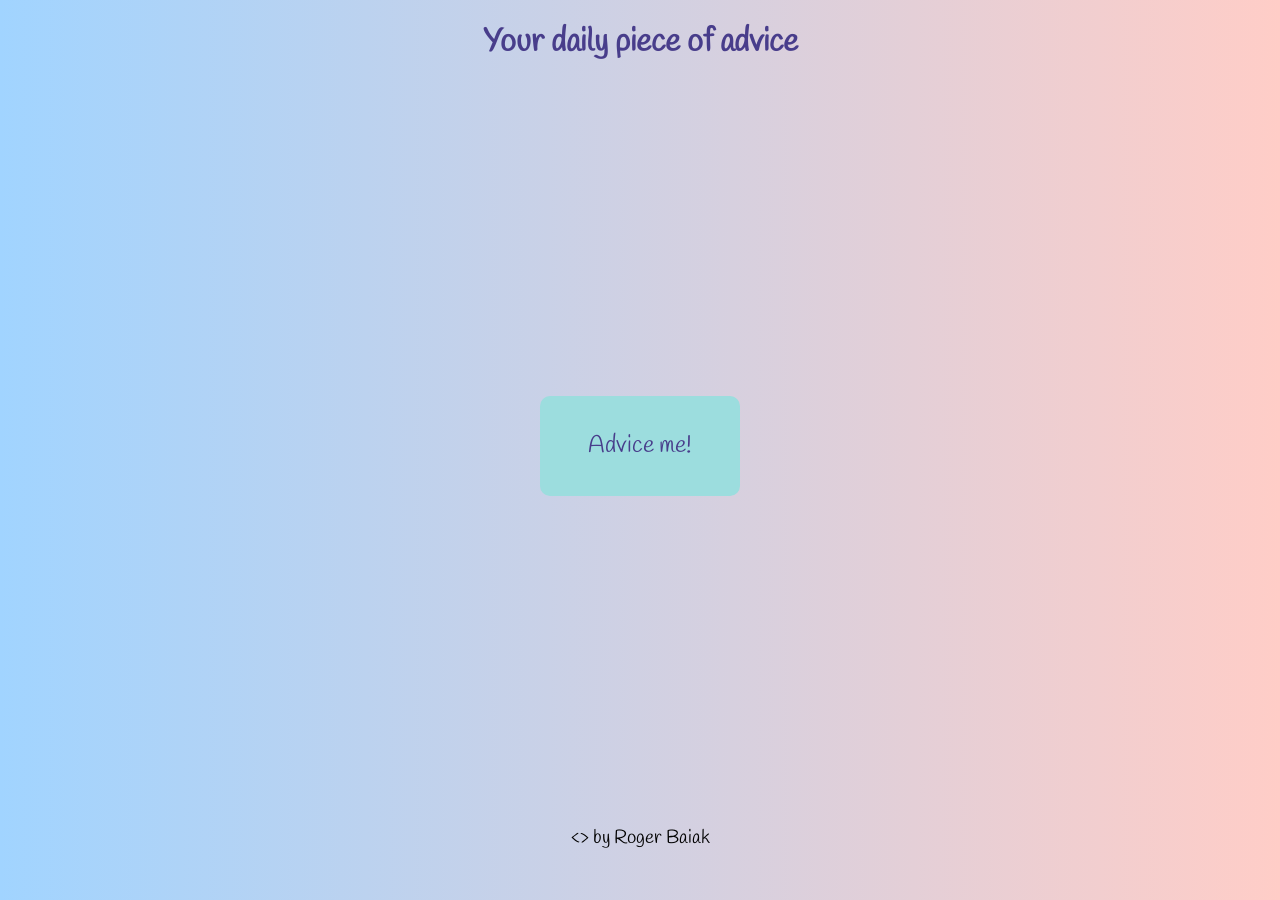
==== index.html @ 20a03e87 "Add files via upload" ====
<!DOCTYPE html>
<html lang="en">
<head>
    <meta charset="UTF-8">
    <meta http-equiv="X-UA-Compatible" content="IE=edge">
    <meta name="viewport" content="width=device-width, initial-scale=1.0">
    <title>Advice me</title>
    <link rel="stylesheet" href="style.css">
</head>
<body>
    <header>
        <h1>Your daily piece of advice</h1>
    </header>
    <main>
        <div class="container">
            <button class="botao">Advice me!</button>
            <div class="loader hidden"></div>

            <div class="advice">
                <h2 class="conselho"></h2>
            </div>
        </div>
    </main>
    <footer>
        <p><> by Roger Baiak</p>
    </footer>
    <script src="app.js"></script>
</body>
</html>
---- style.css ----
@import url('https://fonts.googleapis.com/css2?family=Bungee+Shade&family=Cinzel+Decorative&family=Handlee&family=Luckiest+Guy&family=Montserrat:wght@300;400;700&display=swap');

body{
    background: rgb(161,212,255);
    background: linear-gradient(90deg, rgba(161,212,255,1) 0%, rgba(255,205,199,1) 100%, rgba(0,0,0,1) 100%);
    font-family: 'Handlee', cursive;
}
header{
    text-align: center;
    color: darkslateblue;
}
.container{
    display: flex;
    justify-content: center;
    height: 80vh;
    align-items: center;
}
.advice{
    display: flex;
    justify-content: center;
    height: 80vh;
    align-items: center;
}
button{
    height: 100px;
    width: 200px;
    cursor: pointer;
    border-radius: 10px;
    font-size: 1.5rem;
    border: none;
    transition: 0.5s ease-in-out;
    background-color: #9cddde;
    color: darkslateblue;
    font-family: 'Handlee', cursive;
}
button:hover{
    background-color: plum;
}
.loader{
    animation: is-rotating 1s infinite;
    width: 50px;
    height:50px;
    border: 6px solid #e5e5e5;
    border-radius:50%;
    border-top-color: #51d4db;
  }
  @keyframes is-rotating{
    to{
      transform: rotate(1turn)
    }
  }

  .hidden{
    display: none;
  }
  .abaixo{
    position: absolute;
    bottom: 200px;
  }
  footer{
    text-align: center;
    font-size: 1.2rem;
  }
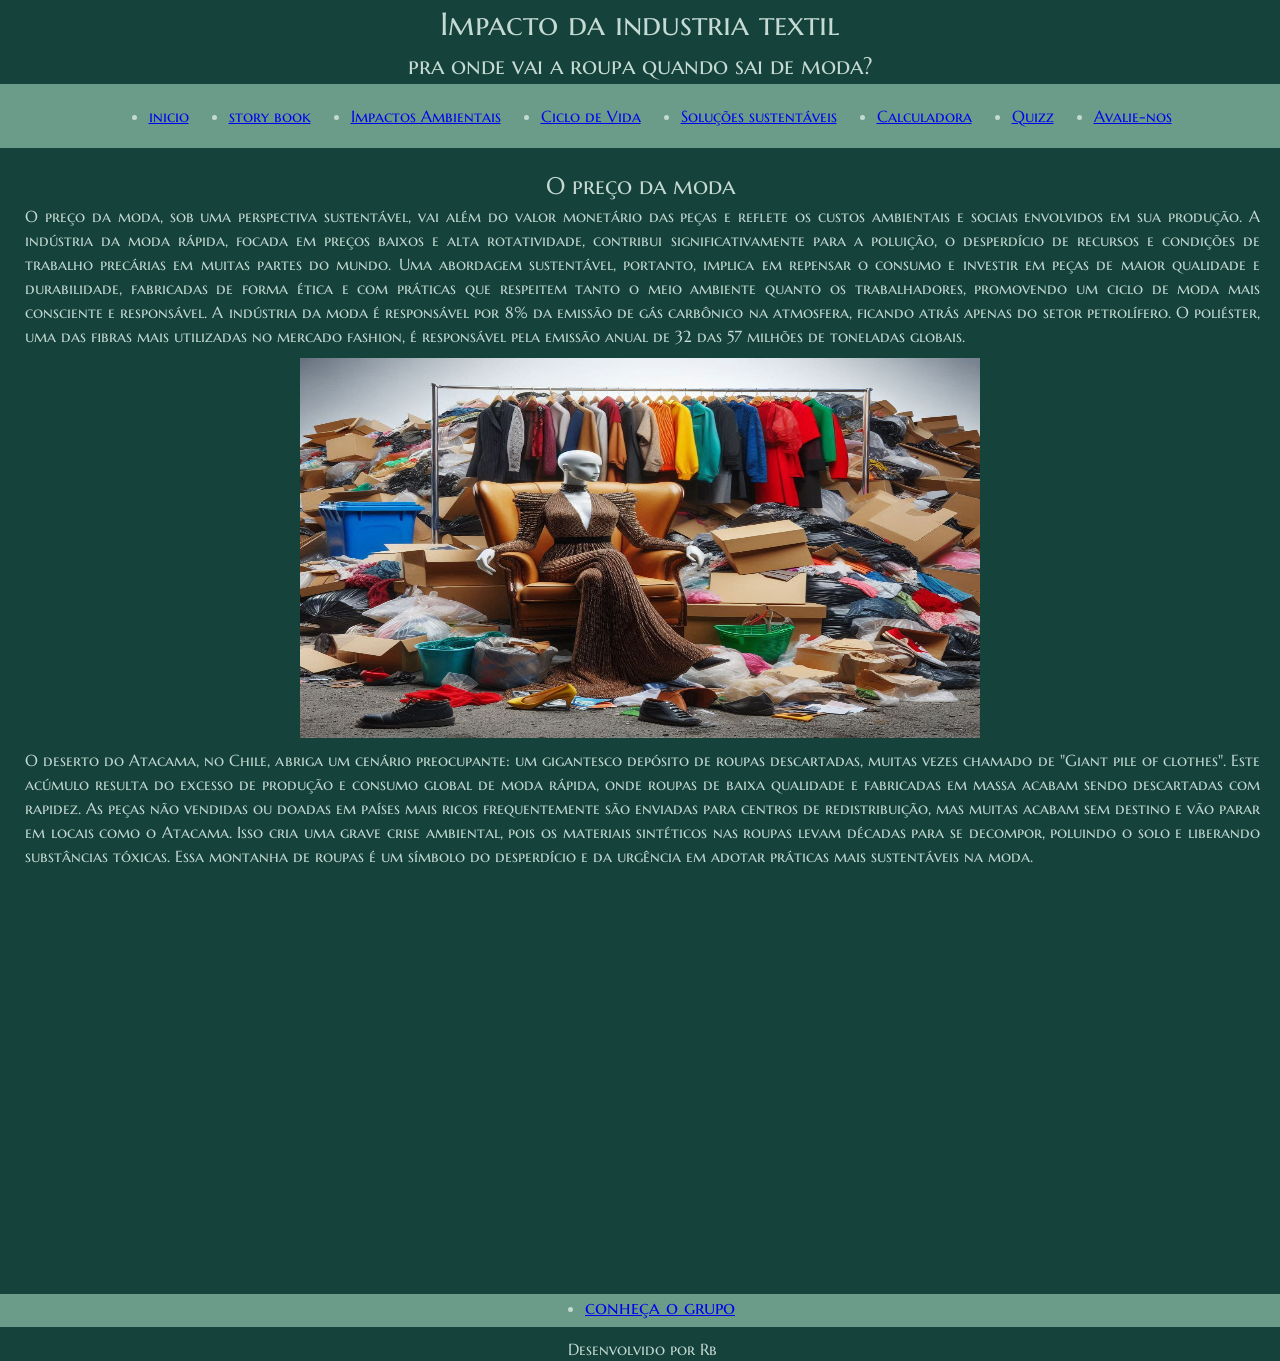
==== commit dcde5960: "Add files via upload" ====
--- a/index.html
+++ b/index.html
@@ -1,29 +1,78 @@
 <!DOCTYPE html>
-<html lang="en">
+<html lang="ptbr">
 <head>
     <meta charset="UTF-8">
-    <meta http-equiv="X-UA-Compatible" content="IE=edge">
     <meta name="viewport" content="width=device-width, initial-scale=1.0">
-    <title>Advice me</title>
+    <title>Industria textil</title>
+    <link rel="stylesheet" href="reset.css">
     <link rel="stylesheet" href="style.css">
+    <link rel="preconnect" href="https://fonts.googleapis.com">
+<link rel="preconnect" href="https://fonts.gstatic.com" crossorigin>
+<link href="https://fonts.googleapis.com/css2?family=Marcellus+SC&display=swap" rel="stylesheet">
 </head>
 <body>
     <header>
-        <h1>Your daily piece of advice</h1>
+        <div class="intro">
+            <img src="" alt="">
+        <h1>Impacto da industria textil</h1>
+            <h2>pra onde vai a roupa quando sai de moda?</h2>
+        </div>
+            <div class="menus">
+                <nav>
+                    <ul class="lista">
+                        <li class="inicio">
+                            <a href="index.html">inicio</a>
+                        </li>
+                        <li class="inicio">
+                            <a href="book.html">story book</a>
+                        </li>
+                        <li class="inicio">
+                            <a href="impactos.html">Impactos Ambientais</a>
+                        </li>
+                        <li class="inicio">
+                            <a href="ciclo de vida.html">Ciclo de Vida</a>
+                        </li>
+                        <li class="inicio">
+                            <a href="solucoes.html">Soluções sustentáveis</a>
+                        </li>
+                        <li class="inicio">
+                            <a href="calc.html">Calculadora</a>
+                        </li>
+                        <li class="inicio">
+                            <a href="quiz.html">Quizz</a>
+                        </li>
+                        <li class="inicio">
+                            <a href="avalie.html">Avalie-nos</a>
+                        </li>
+                    </ul>
+                </nav>
+            </div>
     </header>
-    <main>
-        <div class="container">
-            <button class="botao">Advice me!</button>
-            <div class="loader hidden"></div>
+    <main class="conteudo">
+        <h2>O preço da moda</h2>
+            <p>O preço da moda, sob uma perspectiva sustentável, vai além do valor monetário das peças e reflete os custos ambientais e sociais envolvidos em sua produção. A indústria da moda rápida, focada em preços baixos e alta rotatividade, contribui significativamente para a poluição, o desperdício de recursos e condições de trabalho precárias em muitas partes do mundo. Uma abordagem sustentável, portanto, implica em repensar o consumo e investir em peças de maior qualidade e durabilidade, fabricadas de forma ética e com práticas que respeitem tanto o meio ambiente quanto os trabalhadores, promovendo um ciclo de moda mais consciente e responsável.
+                A indústria da moda é responsável por 8% da emissão de gás carbônico na atmosfera, ficando atrás apenas do setor petrolífero. O poliéster, uma das fibras mais utilizadas no mercado fashion, é responsável pela emissão anual de 32 das 57 milhões de toneladas globais.
+            </p>
+            <img class="impactos1" src="./assets/gala.jfif" alt="" srcset="">
+            <p>
+                O deserto do Atacama, no Chile, abriga um cenário preocupante: um gigantesco depósito de roupas descartadas, muitas vezes chamado de "Giant pile of clothes". Este acúmulo resulta do excesso de produção e consumo global de moda rápida, onde roupas de baixa qualidade e fabricadas em massa acabam sendo descartadas com rapidez. As peças não vendidas ou doadas em países mais ricos frequentemente são enviadas para centros de redistribuição, mas muitas acabam sem destino e vão parar em locais como o Atacama. Isso cria uma grave crise ambiental, pois os materiais sintéticos nas roupas levam décadas para se decompor, poluindo o solo e liberando substâncias tóxicas. Essa montanha de roupas é um símbolo do desperdício e da urgência em adotar práticas mais sustentáveis na moda.
+            </p>
+                <div class="">
+                    <iframe class="mapa"  src="https://www.google.com/maps/embed?pb=!1m18!1m12!1m3!1d1584.1955105164393!2d-70.09149874301413!3d-20.23493894780229!2m3!1f0!2f0!3f0!3m2!1i1024!2i768!4f13.1!3m3!1m2!1s0x915215426eb9ae75%3A0xbb5867ab02cd19a1!2sGiant%20Pile%20of%20Unsold%20Clothing!5e1!3m2!1spt-BR!2sbr!4v1730406948670!5m2!1spt-BR!2sbr" width="600" height="450" style="border:0;" allowfullscreen="" loading="lazy" referrerpolicy="no-referrer-when-downgrade"></iframe>
+                </div>
+    </main>
+    <footer class="pe">
+        <div class="rodape">
+            <ul class="foot">
+                <li>
+                    <h3 class="sobre">
+                        <a href="grupo.html" target="_blank" > conheça o grupo</a>
+                    </h3>
+                </li>
+            </ul>
+            <p class="credit">Desenvolvido por Rb</p>
+        </div>
+    </footer>
 
-            <div class="advice">
-                <h2 class="conselho"></h2>
-            </div>
-        </div>
-    </main>
-    <footer>
-        <p><> by Roger Baiak</p>
-    </footer>
-    <script src="app.js"></script>
 </body>
-</html>+</html>
--- a/style.css
+++ b/style.css
@@ -1,63 +1,120 @@
-@import url('https://fonts.googleapis.com/css2?family=Bungee+Shade&family=Cinzel+Decorative&family=Handlee&family=Luckiest+Guy&family=Montserrat:wght@300;400;700&display=swap');
+body{
+    background-color: #16423C;
+    color: #C4DAD2;
+}
+.intro{
+    display: flex;
+    flex-direction: column;
+    align-items: center;
+}
 
-body{
-    background: rgb(161,212,255);
-    background: linear-gradient(90deg, rgba(161,212,255,1) 0%, rgba(255,205,199,1) 100%, rgba(0,0,0,1) 100%);
-    font-family: 'Handlee', cursive;
+.lista{
+    display: flex;
+    flex-direction: row;
+    justify-content: center;
+    background-color: #6A9C89;
+
 }
-header{
-    text-align: center;
-    color: darkslateblue;
+
+li:hover{
+    transition: 0.5s;
+    background-color: antiquewhite;
+    border-radius: 30%;
 }
-.container{
+.inicio{
+    margin: 20px;
+}
+.conteudo{
+    display: flex;
+    flex-direction: column;
+    align-items: center;
+    padding: 10px;
+    margin: 10px;
+
+}
+.mapa{
+    width: 700px;
+    height: 300px;
+    margin: 50px;
+}
+.foot {
+    display: flex;
+    flex-direction: row;
+    align-items: center;
+    gap: 30px;
+    background-color: #6A9C89;
+    justify-content: center;
+}
+
+.foot li {
+    margin-bottom: 5px;
+}
+
+.credit {
     display: flex;
     justify-content: center;
-    height: 80vh;
+    margin-top: 10px; /* Espaço acima do texto 'Desenvolvido por Rb' */
+}
+
+.impactos1{
+    margin: 0 auto;
+    height: 400px;
+    width: 700px;
+    padding: 10px;
+}
+p{
+    padding-left: 5px;
+    text-align: justify;
+}
+
+.meio{
+    display: flex;
+    flex-direction: column;
     align-items: center;
+
 }
-.advice{
-    display: flex;
-    justify-content: center;
-    height: 80vh;
-    align-items: center;
+
+.lista_participantes{
+    margin: 10px;
+
 }
-button{
-    height: 100px;
-    width: 200px;
-    cursor: pointer;
-    border-radius: 10px;
-    font-size: 1.5rem;
-    border: none;
-    transition: 0.5s ease-in-out;
-    background-color: #9cddde;
-    color: darkslateblue;
-    font-family: 'Handlee', cursive;
+
+/* Tablet (largura máxima: 768px) */
+@media screen and (max-width: 768px) {
+    .container {
+        width: 90%;
+        padding: 15px;
+    }
+
+    h1 {
+        font-size: 1.5rem;
+    }
 }
-button:hover{
-    background-color: plum;
+
+/* Tablet (largura máxima: 768px) */
+@media screen and (max-width: 768px) {
+    .container {
+        width: 90%;
+        padding: 15px;
+    }
+
+    h1 {
+        font-size: 1.5rem;
+    }
 }
-.loader{
-    animation: is-rotating 1s infinite;
-    width: 50px;
-    height:50px;
-    border: 6px solid #e5e5e5;
-    border-radius:50%;
-    border-top-color: #51d4db;
-  }
-  @keyframes is-rotating{
-    to{
-      transform: rotate(1turn)
+
+/* Celular (largura máxima: 480px) */
+@media screen and (max-width: 480px) {
+    .container {
+        width: 95%;
+        padding: 10px;
     }
-  }
 
-  .hidden{
-    display: none;
-  }
-  .abaixo{
-    position: absolute;
-    bottom: 200px;
-  }
-  footer{
-    text-align: center;
-    font-size: 1.2rem;
-  }+    h1 {
+        font-size: 1.2rem;
+    }
+
+    p {
+        font-size: 0.9rem;
+    }
+}
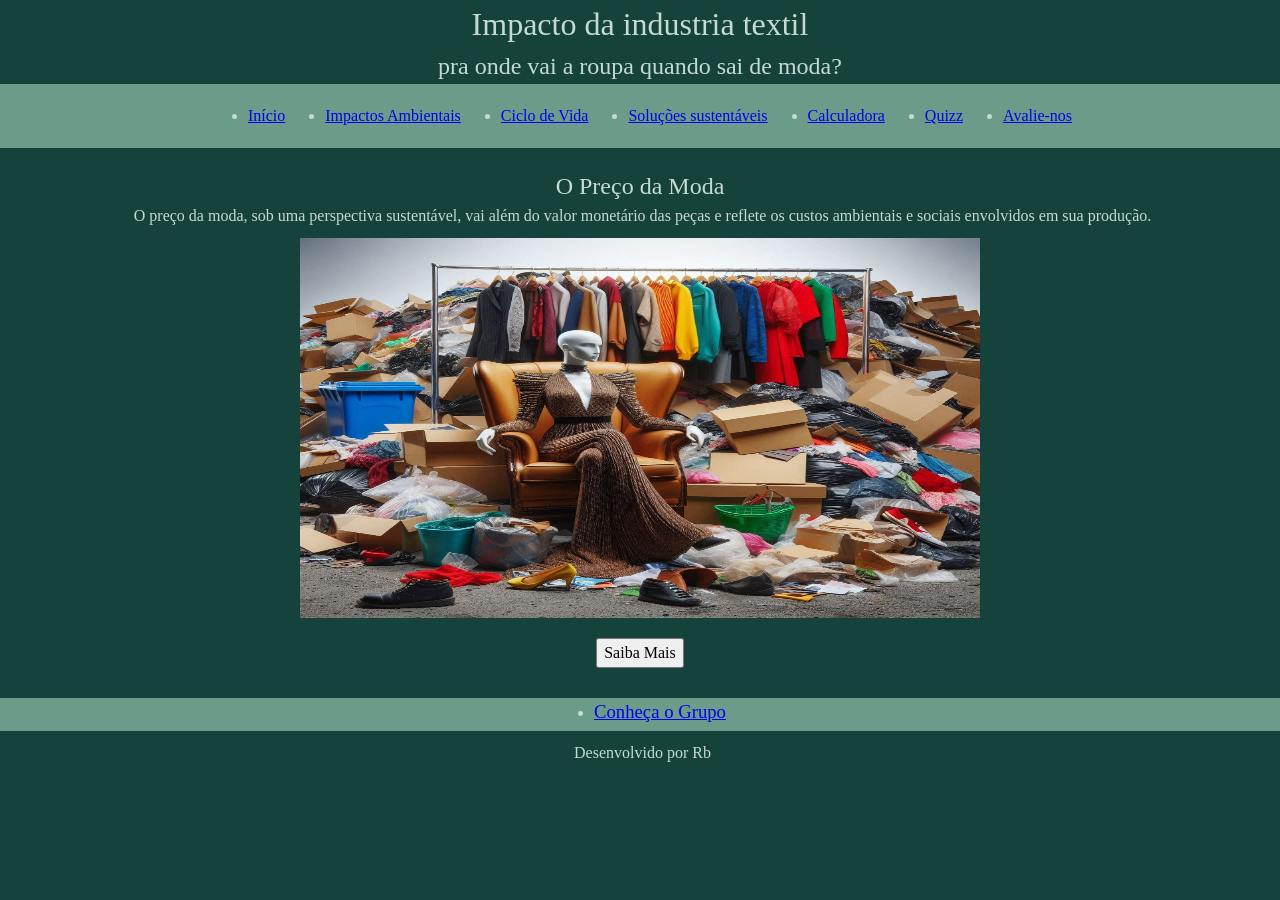
==== commit 70b6cc99: "Add files via upload" ====
--- a/index.html
+++ b/index.html
@@ -6,9 +6,7 @@
     <title>Industria textil</title>
     <link rel="stylesheet" href="reset.css">
     <link rel="stylesheet" href="style.css">
-    <link rel="preconnect" href="https://fonts.googleapis.com">
-<link rel="preconnect" href="https://fonts.gstatic.com" crossorigin>
-<link href="https://fonts.googleapis.com/css2?family=Marcellus+SC&display=swap" rel="stylesheet">
+
 </head>
 <body>
     <header>
@@ -21,10 +19,7 @@
                 <nav>
                     <ul class="lista">
                         <li class="inicio">
-                            <a href="index.html">inicio</a>
-                        </li>
-                        <li class="inicio">
-                            <a href="book.html">story book</a>
+                            <a href="index.html">Início</a>
                         </li>
                         <li class="inicio">
                             <a href="impactos.html">Impactos Ambientais</a>
@@ -48,25 +43,27 @@
                 </nav>
             </div>
     </header>
-    <main class="conteudo">
-        <h2>O preço da moda</h2>
-            <p>O preço da moda, sob uma perspectiva sustentável, vai além do valor monetário das peças e reflete os custos ambientais e sociais envolvidos em sua produção. A indústria da moda rápida, focada em preços baixos e alta rotatividade, contribui significativamente para a poluição, o desperdício de recursos e condições de trabalho precárias em muitas partes do mundo. Uma abordagem sustentável, portanto, implica em repensar o consumo e investir em peças de maior qualidade e durabilidade, fabricadas de forma ética e com práticas que respeitem tanto o meio ambiente quanto os trabalhadores, promovendo um ciclo de moda mais consciente e responsável.
-                A indústria da moda é responsável por 8% da emissão de gás carbônico na atmosfera, ficando atrás apenas do setor petrolífero. O poliéster, uma das fibras mais utilizadas no mercado fashion, é responsável pela emissão anual de 32 das 57 milhões de toneladas globais.
-            </p>
-            <img class="impactos1" src="./assets/gala.jfif" alt="" srcset="">
+    <main class="conteudo meio">
+        <h2>O Preço da Moda</h2>
+        <p>
+            O preço da moda, sob uma perspectiva sustentável, vai além do valor monetário das peças e reflete os custos ambientais e sociais envolvidos em sua produção.
+        </p>
+        <img class="impactos1" src="./assets/gala.jfif" alt="Impactos da moda">
+        <button id="saiba">Saiba Mais</button>
+        <div class="hidden" id="esconder">
             <p>
+                A indústria da moda rápida, focada em preços baixos e alta rotatividade, contribui significativamente para a poluição, o desperdício de recursos e condições de trabalho precárias em muitas partes do mundo. Uma abordagem sustentável, portanto, implica em repensar o consumo e investir em peças de maior qualidade e durabilidade, fabricadas de forma ética e com práticas que respeitem tanto o meio ambiente quanto os trabalhadores, promovendo um ciclo de moda mais consciente e responsável. A indústria da moda é responsável por 8% da emissão de gás carbônico na atmosfera, ficando atrás apenas do setor petrolífero. O poliéster, uma das fibras mais utilizadas no mercado fashion, é responsável pela emissão anual de 32 das 57 milhões de toneladas globais.
                 O deserto do Atacama, no Chile, abriga um cenário preocupante: um gigantesco depósito de roupas descartadas, muitas vezes chamado de "Giant pile of clothes". Este acúmulo resulta do excesso de produção e consumo global de moda rápida, onde roupas de baixa qualidade e fabricadas em massa acabam sendo descartadas com rapidez. As peças não vendidas ou doadas em países mais ricos frequentemente são enviadas para centros de redistribuição, mas muitas acabam sem destino e vão parar em locais como o Atacama. Isso cria uma grave crise ambiental, pois os materiais sintéticos nas roupas levam décadas para se decompor, poluindo o solo e liberando substâncias tóxicas. Essa montanha de roupas é um símbolo do desperdício e da urgência em adotar práticas mais sustentáveis na moda.
             </p>
-                <div class="">
-                    <iframe class="mapa"  src="https://www.google.com/maps/embed?pb=!1m18!1m12!1m3!1d1584.1955105164393!2d-70.09149874301413!3d-20.23493894780229!2m3!1f0!2f0!3f0!3m2!1i1024!2i768!4f13.1!3m3!1m2!1s0x915215426eb9ae75%3A0xbb5867ab02cd19a1!2sGiant%20Pile%20of%20Unsold%20Clothing!5e1!3m2!1spt-BR!2sbr!4v1730406948670!5m2!1spt-BR!2sbr" width="600" height="450" style="border:0;" allowfullscreen="" loading="lazy" referrerpolicy="no-referrer-when-downgrade"></iframe>
-                </div>
+            <iframe class="mapa" src="https://www.google.com/maps/embed?pb=!1m18!1m12!1m3!1d1584.1955105164393!2d-70.09149874301413!3d-20.23493894780229!2m3!1f0!2f0!3f0!3m2!1i1024!2i768!4f13.1!3m3!1m2!1s0x915215426eb9ae75%3A0xbb5867ab02cd19a1!2s Giant%20Pile%20of%20Unsold%20Clothing!5e1!3m2!1spt-BR!2sbr!4v1730406948670!5m2!1spt-BR!2sbr" width="600" height="450" style="border:0;" allowfullscreen="" loading="lazy" referrerpolicy="no-referrer-when-downgrade"></iframe>
+        </div>
     </main>
     <footer class="pe">
         <div class="rodape">
             <ul class="foot">
                 <li>
                     <h3 class="sobre">
-                        <a href="grupo.html" target="_blank" > conheça o grupo</a>
+                        <a href="grupo.html" target="_blank">Conheça o Grupo</a>
                     </h3>
                 </li>
             </ul>
@@ -75,4 +72,5 @@
     </footer>
 
 </body>
+<script src="./visibilidade.js"></script>
 </html>
--- a/style.css
+++ b/style.css
@@ -1,6 +1,10 @@
+
 body{
     background-color: #16423C;
     color: #C4DAD2;
+    font-family: 'Times New Roman', Times, serif;
+
+
 }
 .intro{
     display: flex;
@@ -73,10 +77,26 @@
     align-items: center;
 
 }
+footer{
+    margin-top: 5px;
+}
 
 .lista_participantes{
     margin: 10px;
 
+}
+button{
+    cursor: pointer;
+    margin: 10px;
+
+}
+button:hover{
+    background-color: bisque;
+    transition: 1s ease-in;
+}
+
+.hidden{
+    display: none;
 }
 
 /* Tablet (largura máxima: 768px) */
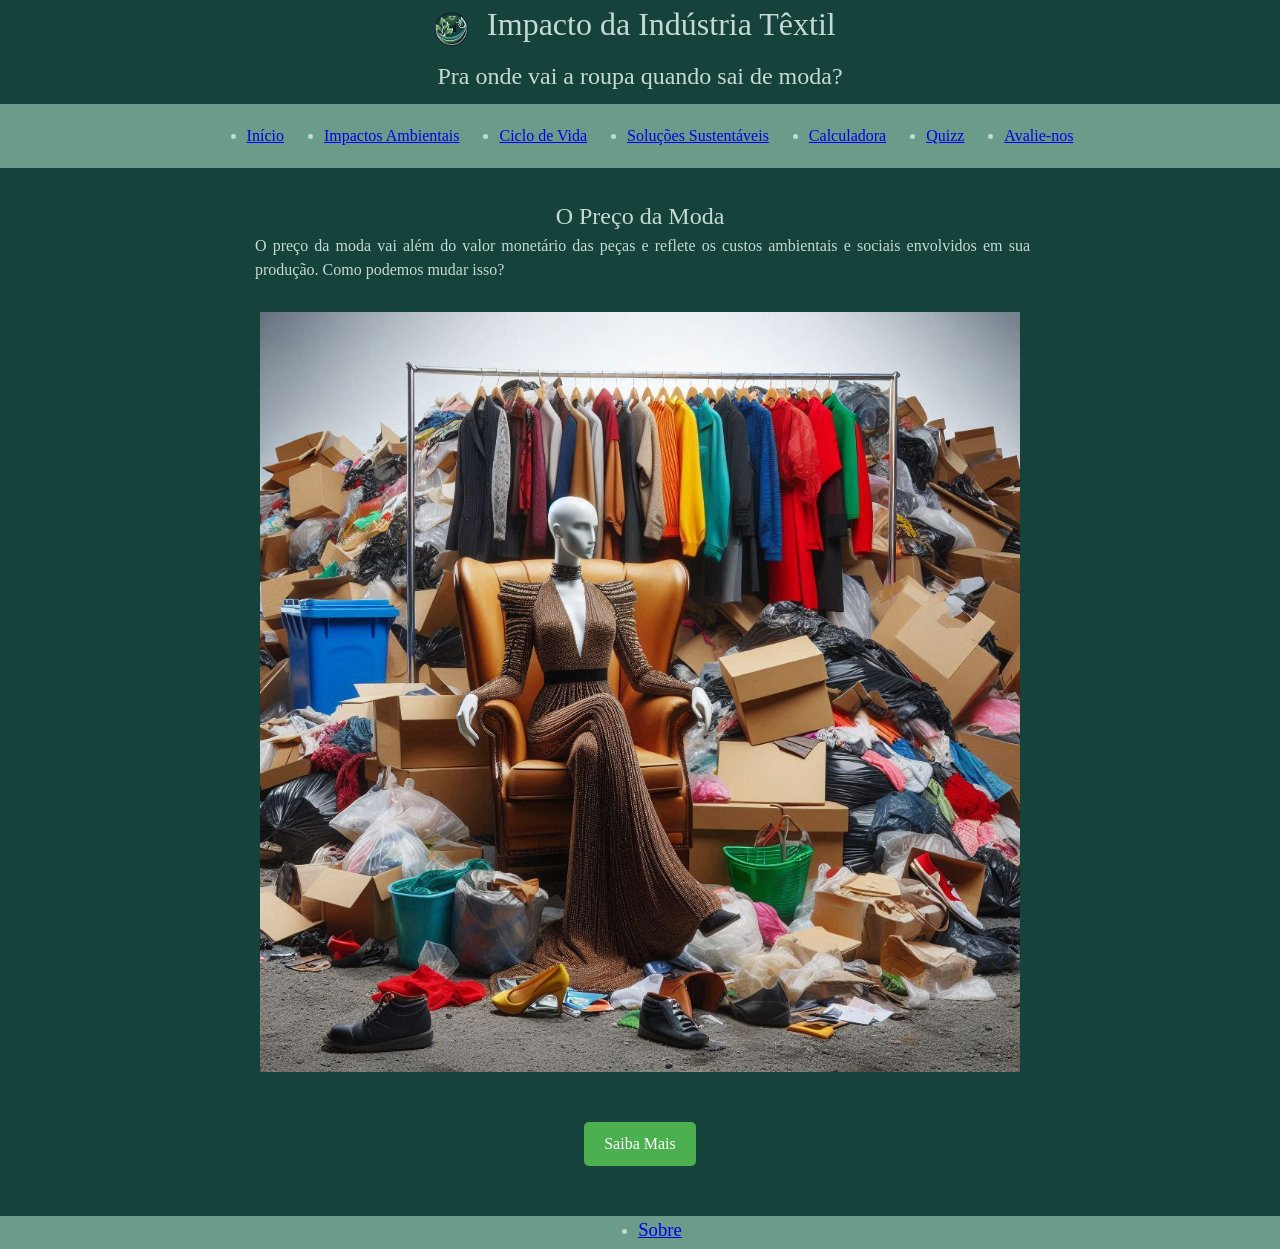
==== commit 4eae10e4: "Add files via upload" ====
--- a/index.html
+++ b/index.html
@@ -1,9 +1,9 @@
 <!DOCTYPE html>
-<html lang="ptbr">
+<html lang="pt-br">
 <head>
     <meta charset="UTF-8">
     <meta name="viewport" content="width=device-width, initial-scale=1.0">
-    <title>Industria textil</title>
+    <title>Impacto da Indústria Têxtil</title>
     <link rel="stylesheet" href="reset.css">
     <link rel="stylesheet" href="style.css">
 
@@ -11,66 +11,64 @@
 <body>
     <header>
         <div class="intro">
-            <img src="" alt="">
-        <h1>Impacto da industria textil</h1>
-            <h2>pra onde vai a roupa quando sai de moda?</h2>
+            <div class="logo_container">
+                <img class="logo" src="./assets/logo-removebg-preview.png" alt="Impacto da moda no meio ambiente">
+                <h1>Impacto da Indústria Têxtil</h1>
+            </div>
+            <h2>Pra onde vai a roupa quando sai de moda?</h2>
         </div>
-            <div class="menus">
-                <nav>
-                    <ul class="lista">
-                        <li class="inicio">
-                            <a href="index.html">Início</a>
-                        </li>
-                        <li class="inicio">
-                            <a href="impactos.html">Impactos Ambientais</a>
-                        </li>
-                        <li class="inicio">
-                            <a href="ciclo de vida.html">Ciclo de Vida</a>
-                        </li>
-                        <li class="inicio">
-                            <a href="solucoes.html">Soluções sustentáveis</a>
-                        </li>
-                        <li class="inicio">
-                            <a href="calc.html">Calculadora</a>
-                        </li>
-                        <li class="inicio">
-                            <a href="quiz.html">Quizz</a>
-                        </li>
-                        <li class="inicio">
-                            <a href="avalie.html">Avalie-nos</a>
-                        </li>
-                    </ul>
-                </nav>
-            </div>
+        <div class="menus">
+            <nav>
+                <ul class="lista">
+                    <li class="inicio"><a href="index.html">Início</a></li>
+                    <li class="inicio"><a href="impactos.html">Impactos Ambientais</a></li>
+                    <li class="inicio"><a href="ciclo de vida.html">Ciclo de Vida</a></li>
+                    <li class="inicio"><a href="solucoes.html">Soluções Sustentáveis</a></li>
+                    <li class="inicio"><a href="calc.html">Calculadora</a></li>
+                    <li class="inicio"><a href="quiz.html">Quizz</a></li>
+                    <li class="inicio"><a href="avalie.html">Avalie-nos</a></li>
+                </ul>
+            </nav>
+        </div>
     </header>
     <main class="conteudo meio">
         <h2>O Preço da Moda</h2>
         <p>
-            O preço da moda, sob uma perspectiva sustentável, vai além do valor monetário das peças e reflete os custos ambientais e sociais envolvidos em sua produção.
+            O preço da moda vai além do valor monetário das peças e reflete os custos ambientais e sociais envolvidos em sua produção. Como podemos mudar isso?
         </p>
-        <img class="impactos1" src="./assets/gala.jfif" alt="Impactos da moda">
+        <img class="impactos1" src="./assets/gala.jfif" alt="Impactos da moda no meio ambiente">
         <button id="saiba">Saiba Mais</button>
         <div class="hidden" id="esconder">
             <p>
-                A indústria da moda rápida, focada em preços baixos e alta rotatividade, contribui significativamente para a poluição, o desperdício de recursos e condições de trabalho precárias em muitas partes do mundo. Uma abordagem sustentável, portanto, implica em repensar o consumo e investir em peças de maior qualidade e durabilidade, fabricadas de forma ética e com práticas que respeitem tanto o meio ambiente quanto os trabalhadores, promovendo um ciclo de moda mais consciente e responsável. A indústria da moda é responsável por 8% da emissão de gás carbônico na atmosfera, ficando atrás apenas do setor petrolífero. O poliéster, uma das fibras mais utilizadas no mercado fashion, é responsável pela emissão anual de 32 das 57 milhões de toneladas globais.
-                O deserto do Atacama, no Chile, abriga um cenário preocupante: um gigantesco depósito de roupas descartadas, muitas vezes chamado de "Giant pile of clothes". Este acúmulo resulta do excesso de produção e consumo global de moda rápida, onde roupas de baixa qualidade e fabricadas em massa acabam sendo descartadas com rapidez. As peças não vendidas ou doadas em países mais ricos frequentemente são enviadas para centros de redistribuição, mas muitas acabam sem destino e vão parar em locais como o Atacama. Isso cria uma grave crise ambiental, pois os materiais sintéticos nas roupas levam décadas para se decompor, poluindo o solo e liberando substâncias tóxicas. Essa montanha de roupas é um símbolo do desperdício e da urgência em adotar práticas mais sustentáveis na moda.
+                A indústria da moda rápida contribui significativamente para a poluição, o desperdício de recursos e condições de trabalho precárias.
+                Promover práticas éticas e sustentáveis é fundamental para reduzir esse impacto.
             </p>
-            <iframe class="mapa" src="https://www.google.com/maps/embed?pb=!1m18!1m12!1m3!1d1584.1955105164393!2d-70.09149874301413!3d-20.23493894780229!2m3!1f0!2f0!3f0!3m2!1i1024!2i768!4f13.1!3m3!1m2!1s0x915215426eb9ae75%3A0xbb5867ab02cd19a1!2s Giant%20Pile%20of%20Unsold%20Clothing!5e1!3m2!1spt-BR!2sbr!4v1730406948670!5m2!1spt-BR!2sbr" width="600" height="450" style="border:0;" allowfullscreen="" loading="lazy" referrerpolicy="no-referrer-when-downgrade"></iframe>
+            <video src="./assets/video.mp4" controls></video>
         </div>
     </main>
     <footer class="pe">
         <div class="rodape">
             <ul class="foot">
                 <li>
-                    <h3 class="sobre">
-                        <a href="grupo.html" target="_blank">Conheça o Grupo</a>
-                    </h3>
+                    <h3 class="sobre"><a href="grupo.html" target="_blank">Sobre</a></h3>
                 </li>
             </ul>
-            <p class="credit">Desenvolvido por Rb</p>
         </div>
     </footer>
+    <script>
+        // Alterar visibilidade do conteúdo
+        const saibaMais = document.getElementById("saiba");
+        const esconder = document.getElementById("esconder");
 
+        saibaMais.addEventListener("click", () => {
+            if (esconder.style.display === "none" || !esconder.style.display) {
+                esconder.style.display = "block";
+                saibaMais.innerText = "Mostrar Menos";
+            } else {
+                esconder.style.display = "none";
+                saibaMais.innerText = "Saiba Mais";
+            }
+        });
+    </script>
 </body>
-<script src="./visibilidade.js"></script>
 </html>
--- a/style.css
+++ b/style.css
@@ -1,46 +1,119 @@
-
-body{
+/* Estilo geral */
+body {
     background-color: #16423C;
     color: #C4DAD2;
     font-family: 'Times New Roman', Times, serif;
+}
+.logo{
+    height: 12%;
+    width: 12%;
+}
 
-
-}
-.intro{
+/* Introdução */
+.intro {
     display: flex;
     flex-direction: column;
     align-items: center;
 }
 
-.lista{
+
+.intro h1,.intro h2 {
+    text-align: center;
+    margin-bottom: 10px;
+}
+.logo_container {
+    display: flex;
+    align-items: center;
+    gap: 10px; /* Define um espaço consistente entre os elementos */
+    margin: 0; /* Remove margens adicionais */
+    padding: 0;
+}
+.logo {
+    max-width: 70px;
+    height: auto;
+    margin: 0; /* Remove margem da imagem */
+}
+
+
+/* Lista de menus */
+.lista {
     display: flex;
     flex-direction: row;
     justify-content: center;
     background-color: #6A9C89;
-
 }
 
-li:hover{
+.inicio {
+    margin: 20px;
+}
+
+li:hover {
     transition: 0.5s;
     background-color: antiquewhite;
     border-radius: 30%;
 }
-.inicio{
-    margin: 20px;
-}
-.conteudo{
+
+/* Conteúdo principal */
+.conteudo {
     display: flex;
     flex-direction: column;
     align-items: center;
     padding: 10px;
-    margin: 10px;
+    margin: 20px auto;
+    max-width: 800px;
+}
 
+/* Imagens e mídias */
+.impactos1 {
+    margin: 20px auto;
+    max-width: 100%;
+    height: auto;
+    display: block;
+    padding: 10px;
 }
-.mapa{
-    width: 700px;
-    height: 300px;
-    margin: 50px;
+
+.mapa {
+    display: flex;
+    width: 100%;
+    max-width: 700px;
+    height: 350px;
+    margin: 50px auto;
 }
+
+/* Botão Saiba Mais */
+#saiba {
+    display: block;
+    margin: 20px auto;
+    padding: 10px 20px;
+    font-size: 16px;
+    background-color: #4CAF50;
+    color: white;
+    border: none;
+    border-radius: 5px;
+    cursor: pointer;
+}
+
+#saiba:hover {
+    background-color: #45a049;
+}
+
+/* Elementos ocultos */
+.hidden {
+    display: none;
+    margin-top: 20px;
+}
+
+/* Texto */
+p {
+    padding-left: 5px;
+    text-align: justify;
+}
+
+/* Rodapé */
+footer {
+    margin-top: 5px;
+}
+
 .foot {
     display: flex;
     flex-direction: row;
@@ -57,49 +130,15 @@
 .credit {
     display: flex;
     justify-content: center;
-    margin-top: 10px; /* Espaço acima do texto 'Desenvolvido por Rb' */
+    margin-top: 10px;
 }
 
-.impactos1{
-    margin: 0 auto;
-    height: 400px;
-    width: 700px;
-    padding: 10px;
-}
-p{
-    padding-left: 5px;
-    text-align: justify;
+/* Outras listas */
+.lista_participantes {
+    margin: 10px;
 }
 
-.meio{
-    display: flex;
-    flex-direction: column;
-    align-items: center;
-
-}
-footer{
-    margin-top: 5px;
-}
-
-.lista_participantes{
-    margin: 10px;
-
-}
-button{
-    cursor: pointer;
-    margin: 10px;
-
-}
-button:hover{
-    background-color: bisque;
-    transition: 1s ease-in;
-}
-
-.hidden{
-    display: none;
-}
-
-/* Tablet (largura máxima: 768px) */
+/* Layouts responsivos */
 @media screen and (max-width: 768px) {
     .container {
         width: 90%;
@@ -109,21 +148,12 @@
     h1 {
         font-size: 1.5rem;
     }
-}
 
-/* Tablet (largura máxima: 768px) */
-@media screen and (max-width: 768px) {
-    .container {
-        width: 90%;
-        padding: 15px;
-    }
-
-    h1 {
-        font-size: 1.5rem;
+    .mapa {
+        height: 300px;
     }
 }
 
-/* Celular (largura máxima: 480px) */
 @media screen and (max-width: 480px) {
     .container {
         width: 95%;
@@ -137,4 +167,8 @@
     p {
         font-size: 0.9rem;
     }
+
+    .mapa {
+        height: 200px;
+    }
 }
